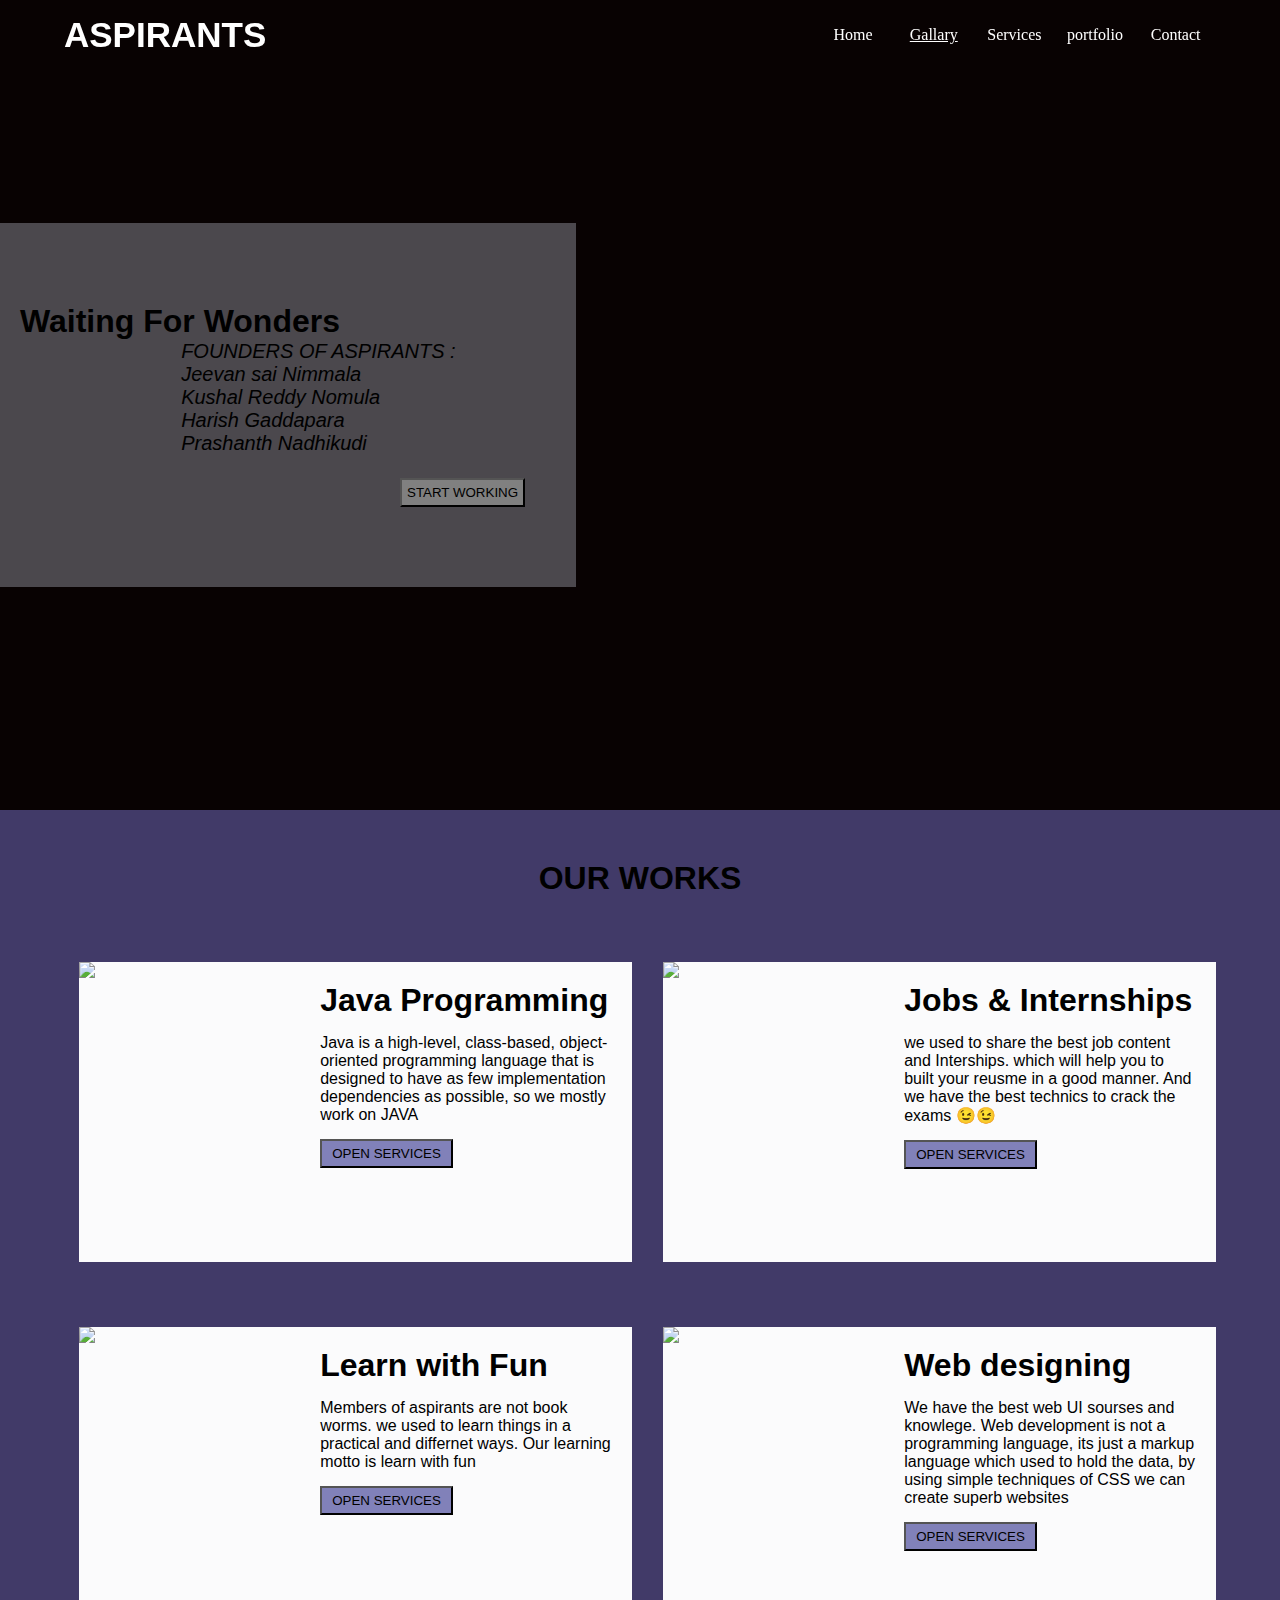
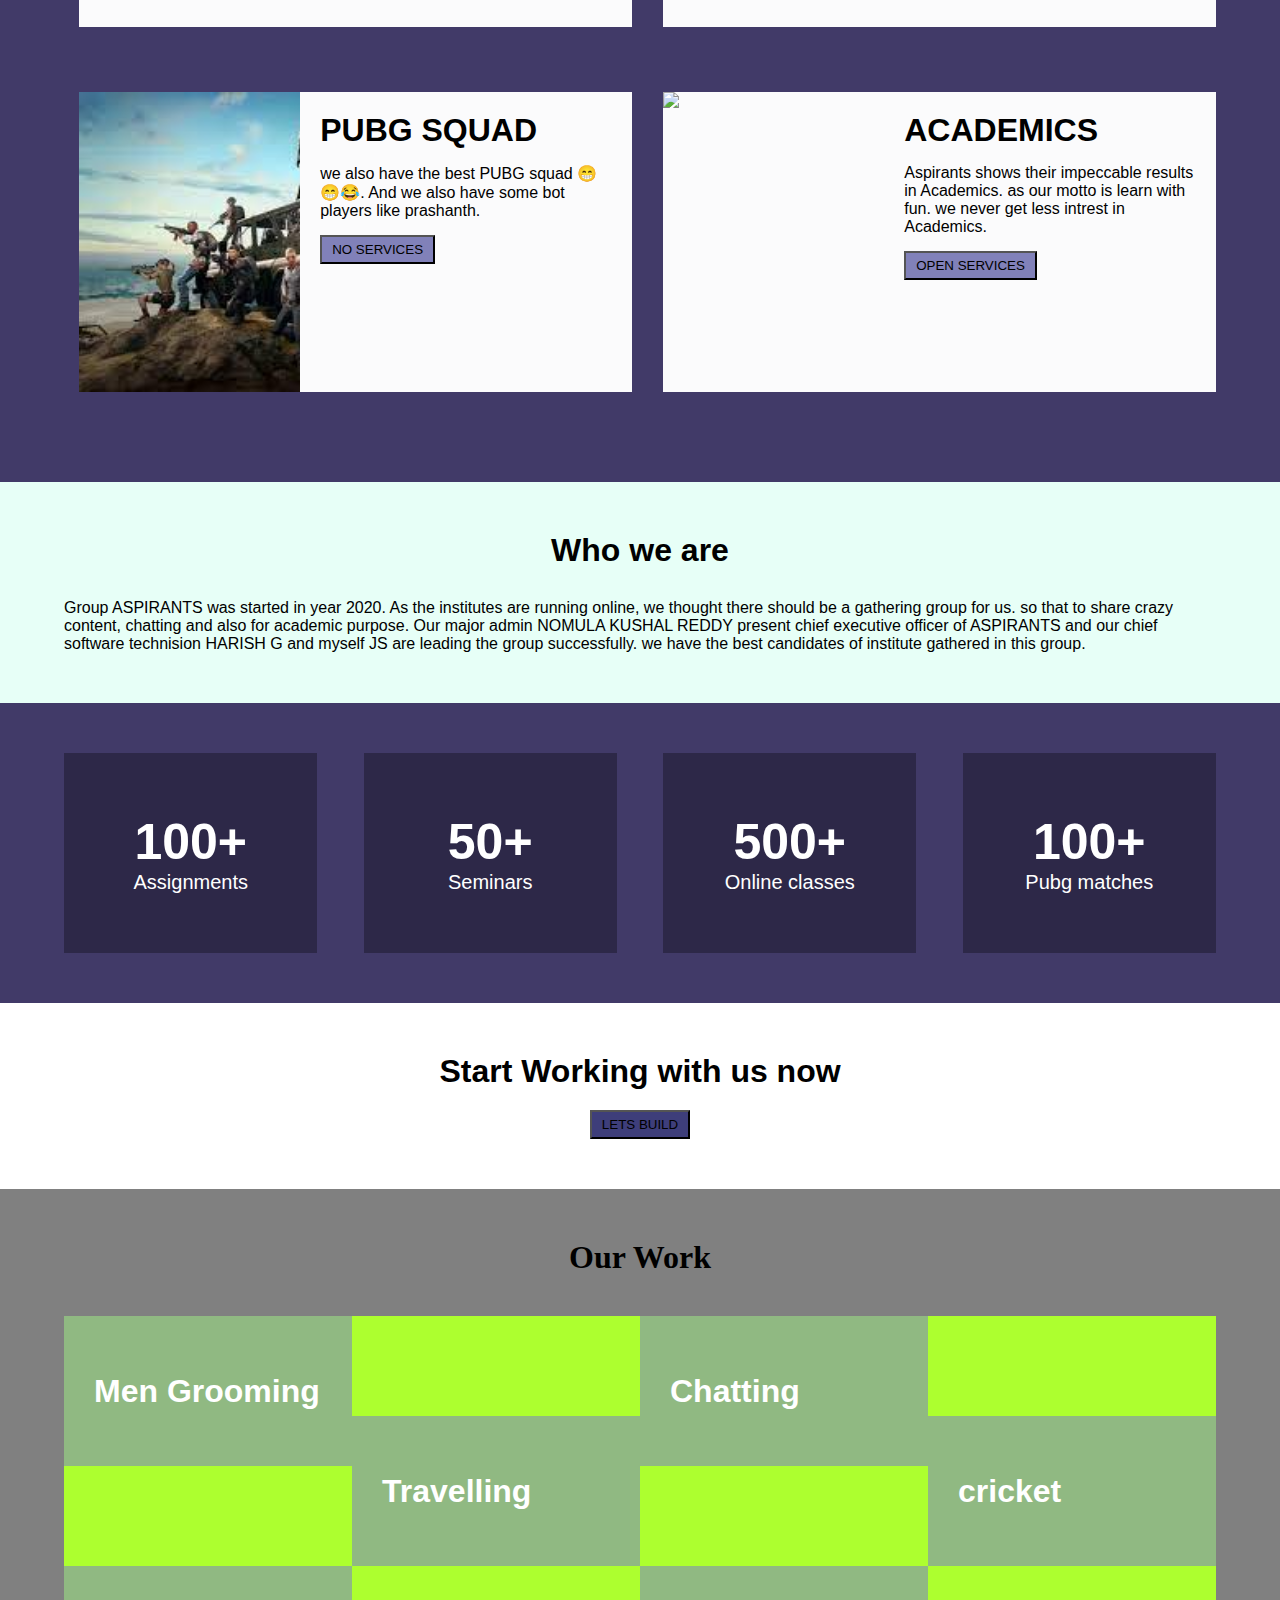
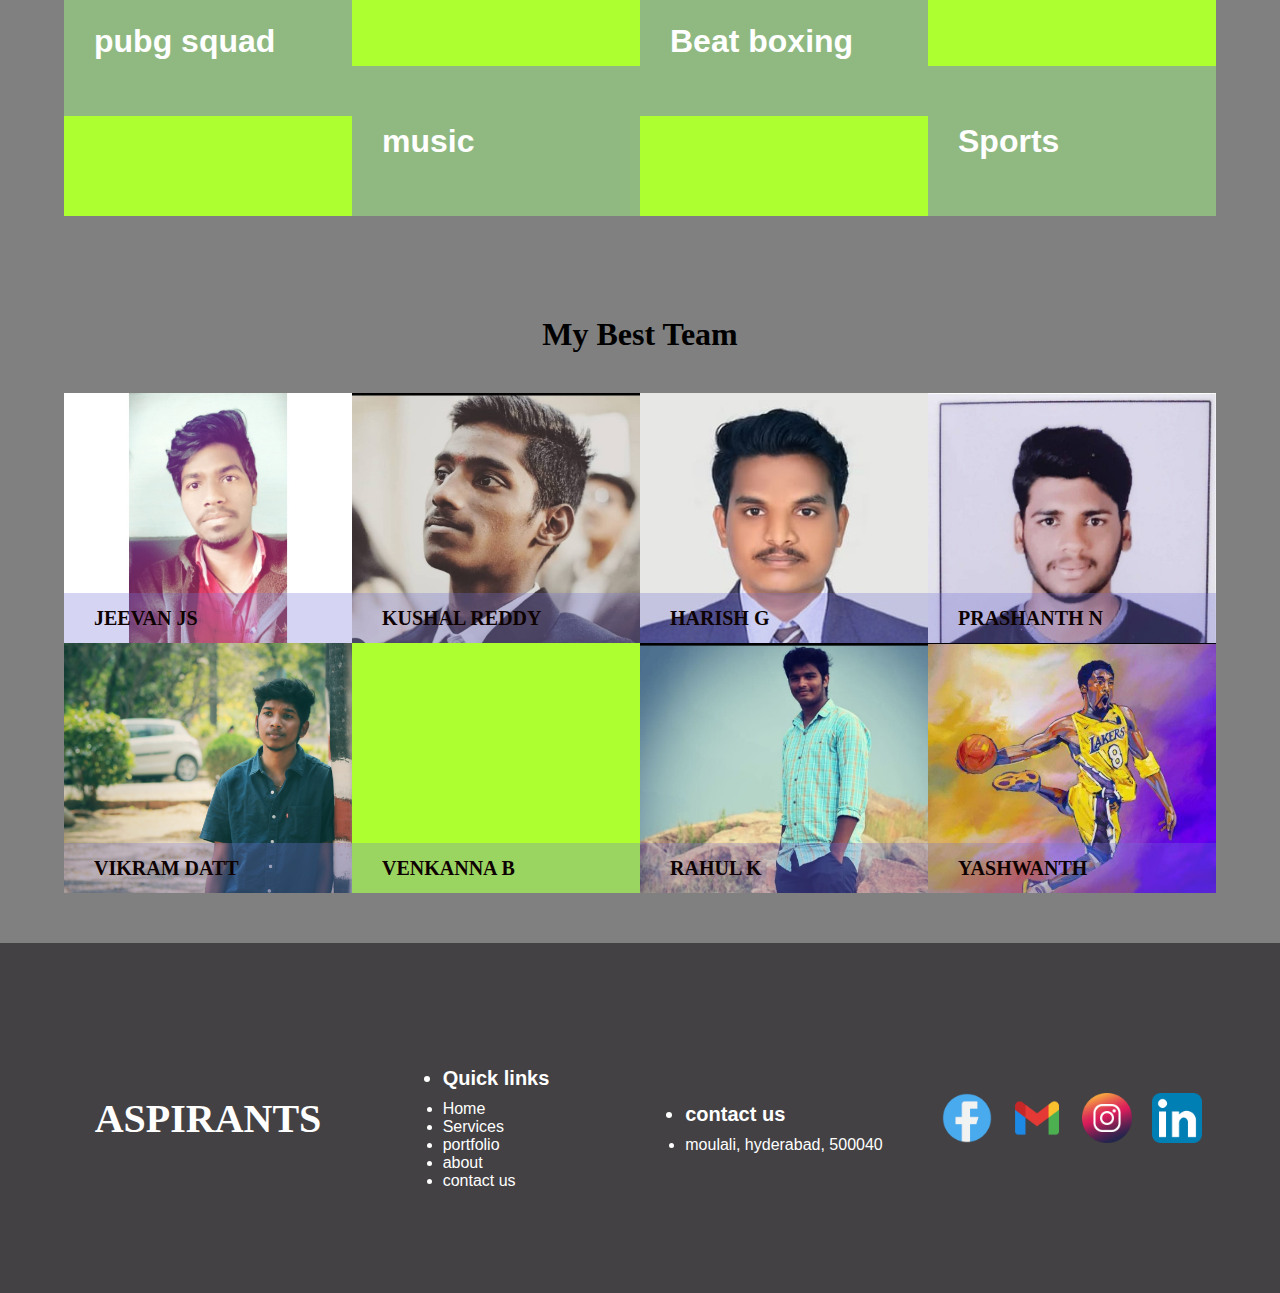
==== index.html @ c321ef11 "Add files via upload" ====
<html>
    <head>
        <title>ASPIRANTS</title>
        <link rel="stylesheet" href="project.css">
        <link rel="icon"  href="logo1.jpg">
    </head>
    <body>
          <div class="header" id="header"> 
             <div class="container header_container">
                <div class="logo">
                    ASPIRANTS
                </div>
                <div class="nav">
                    <div class="nav-item">Home</div>
                    <a  href="gallary.html" class="nav-item">Gallary</a>
                    <div class="nav-item">Services</div>
                    <div class="nav-item">portfolio</div>
                    <div class="nav-item">Contact</div>
                </div>
             </div>
          </div>
          <!-- header end -->
          <!-- banner stat -->
          <div class="banner"> 
              <div class="overlay">
                 <div class="bantext">
                     <div class="padd">
                         <h1> Waiting For Wonders </h1>
                         <pre class="dum">
                             FOUNDERS OF ASPIRANTS :
                             Jeevan sai Nimmala
                             Kushal Reddy Nomula
                             Harish Gaddapara
                             Prashanth Nadhikudi
                         </pre>
                         <p>
                             <button class="bnr_bt"> Start Working</button>
                         </p>

                     </div>

                 </div>
              </div>
          </div>

          <!-- banner end -->
          <!-- services starts -->

          <div class="services">
            <h1>OUR WORKS</h1>
            <div class="container var_cont">
               
                  <div class="child">
                      <div class="child_img">
                          <img src="https://images.pexels.com/photos/965345/pexels-photo-965345.jpeg?auto=compress&cs=tinysrgb&dpr=2&w=500"/>

                      </div>
                      <div class="child_det">
                          <div class="justpad">
                             <h1 class="webhead">Java Programming</h1>
                             <p class="desc">Java is a high-level, class-based, object-oriented programming language that is designed to have as few implementation dependencies as possible, so we mostly work on JAVA </p>
                             <p>
                                 <button class="btn_edit">OPEN SERVICES</button>
                             </p>
                          </div>
                      </div>

                   </div>
              
               
              <!-- firdt sevice ended -->



                   <div class="child">
                    <div class="child_img">
                        <img src="https://images.pexels.com/photos/3184436/pexels-photo-3184436.jpeg?auto=compress&cs=tinysrgb&dpr=2&w=500"/>
        
                    </div>
                    <div class="child_det">
                        <div class="justpad">
                           <h1 class="webhead">Jobs & Internships</h1>
                           <p class="desc">we used to share the best job content and Interships. which will help you to built your reusme in a good manner. And we have the best technics to crack the exams 😉😉 </p>
                           <p>
                               <button class="btn_edit">OPEN SERVICES</button>
                           </p>
                        </div>
                    </div>
        
                 </div>

               

                 <div class="child">
                    <div class="child_img">
                        <img src="https://images.pexels.com/photos/1684187/pexels-photo-1684187.jpeg?auto=compress&cs=tinysrgb&dpr=2&w=500"/>
        
                    </div>
                    <div class="child_det">
                        <div class="justpad">
                           <h1 class="webhead">Learn with Fun</h1>
                           <p class="desc">Members of aspirants are not book worms. we used to learn things in a practical and differnet ways. Our learning motto is learn with fun </p>
                           <p>
                               <button class="btn_edit">OPEN SERVICES</button>
                           </p>
                        </div>
                    </div>
        
                 </div>


                 <div class="child">
                    <div class="child_img">
                        <img src="https://images.pexels.com/photos/57690/pexels-photo-57690.jpeg?auto=compress&cs=tinysrgb&dpr=2&w=500"/>
        
                    </div>
                    <div class="child_det">
                        <div class="justpad">
                           <h1 class="webhead">Web designing</h1>
                           <p class="desc">We have the best web UI sourses and knowlege. Web development is not a programming language, its just a markup language which used to hold the data, by using simple techniques of CSS we can create superb websites</p>
                           <p>
                               <button class="btn_edit">OPEN SERVICES</button>
                           </p>
                        </div>
                    </div>
        
                 </div>

                   <!-- ////////////////////////////////////////////////////////////////////////////// -->

                   <div class="child">
                    <div class="child_img">
                        <img src="pubg2.jpg"/>
        
                    </div>
                    <div class="child_det">
                        <div class="justpad">
                           <h1 class="webhead">PUBG SQUAD</h1>
                           <p class="desc">we also have the best PUBG squad 😁😁😂. And we also have some bot players like prashanth. </p>
                           <p>
                               <button class="btn_edit">NO SERVICES</button>
                           </p>
                        </div>
                    </div>
        
                 </div>


                 <!-- //////////////////////////////////////// -->
                 <div class="child">
                    <div class="child_img">
                        <img src="https://www.insidehighered.com/sites/default/server_files/media/graduation-concept-vector-id492729522.jpg"/>
        
                    </div>
                    <div class="child_det">
                        <div class="justpad">
                           <h1 class="webhead">ACADEMICS</h1>
                           <p class="desc">Aspirants shows their impeccable results in Academics. as our motto is learn with fun. we never get less intrest in Academics. </p>
                           <p>
                               <button class="btn_edit">OPEN SERVICES</button>
                           </p>
                        </div>
                    </div>
        
                 </div>
            </div>      
          </div>
 <!-- /////////////////////////////////////////////////////////////////////////////////////////////////////////// -->

       <div class="about">
           <h1>Who we are</h1>
             <div class="container about_container">
                         Group ASPIRANTS was started in year 2020. As the institutes are running online, we thought there should be a gathering 
                         group for us. so that to share crazy content, chatting and also for academic purpose. Our major admin NOMULA KUSHAL REDDY present chief 
                         executive officer of ASPIRANTS and our chief software technision HARISH G and myself JS are leading the group successfully. 
                         we have the best candidates of institute gathered in this group.

             </div>


       </div>

         <!-- highlighted for page -->
           <div class="highlight">
               <div class="container high_container">
                   <div class="high_ele">
                       <div class="high_child">
                          <h1 class="h1_css">100+</h1>
                           <p class="high_desc">Assignments</p>
                      </div>
                   </div>

                   <div class="high_ele">
                      <div class="high_child">
                       <h1 class="h1_css">50+</h1>
                       <p class="high_desc">Seminars</p>
                      </div>
                   </div>


                   <div class="high_ele">
                       <div class="high_child">
                          <h1 class="h1_css">500+</h1>
                          <p class="high_desc">Online classes</p>
                       </div>
                   </div>


                   <div class="high_ele">
                      <div class="high_child">
                          <h1 class="h1_css">100+</h1>
                          <p class="high_desc">Pubg matches</p>
                      </div>
                   </div>

               </div>

           </div>
         
          <!-- ///////////////////////////////////////////////////////////////////////// -->

             <div class="quote">
                 <div class="container quote_container">
                     <h1 class="quote_head">Start Working with us now</h1>
                     <button class="quote_btn">Lets build</button>

                 </div>

             </div>


             <!-- / ////////////////////////////////////////////////////////////////////////////// -->


             <!-- creating port folio -->

             <div class="portfolio">
              
                    <h1>Our Work</h1>
                    <div class="container port_container">
                        <div class="projects project1">
                            <div class="project_edit">
                                <h1>Men Grooming </h1>
                            </div>
                        </div>
                        <div class="projects project2">
                            <div class="project_edit">
                                <h1>Travelling</h1>
                            </div>
                        </div>
                        <div class="projects project3">
                            <div class="project_edit">
                                <h1>Chatting</h1>
                            </div>
                        </div>
                        <div class="projects project4">
                            <div class="project_edit">
                                <h1>cricket</h1>
                            </div>
                        </div>
                        <div class="projects project5">
                            <div class="project_edit">
                                <h1>pubg squad</h1>
                            </div>
                        </div>
                        <div class="projects project6">
                            <div class="project_edit">
                                <h1>music</h1>
                            </div>
                        </div>
                        <div class="projects project7">
                            <div class="project_edit">
                                <h1>Beat boxing</h1>
                            </div>
                        </div>
                        <div class="projects project8">
                            <div class="project_edit">
                                <h1>Sports</h1>
                            </div>
                        </div>
                        


                    </div>


             </div>
              <!-- /////////////////////////////////////////////////////////////////////////////// -->

               <!-- my team///////////////////////////////////////////////////////////////// -->
              <div class="myteam">
              
                <h1>My Best Team</h1>
                <div class="container myteam_container">
                    <div class="teampro project11">
                        <div class="project_edit2">
                            <h1>JEEVAN JS</h1>
                            <p class="photo_desc">
                            B19EE129L, Myself JEEVAN SAI NIMMALA ,
                            aspirants website designer, 
                            board member,
                            one of the major 
                            decision maker of aspirants 
                            </p>
                        </div>
                    </div>
                    <div class="teampro project12">
                        <div class="project_edit2">
                            <h1>KUSHAL REDDY</h1>
                            <p class="photo_desc">
                                B18EE098, Nomula kushal reddy, present EEEA president, national level sprinter
                                ,best programmer and CEO of ASPIRANTS
                                
                             </p>
                        </div>
                    </div>
                    <div class="teampro project13">
                        <div class="project_edit2">
                            <h1>HARISH G</h1>
                            <p class="photo_desc">
                                B19EE128L, Harish gaddapara, power programmer of KITSW, best java programmer,
                                major board member
                            </p>
                        </div>
                    </div>
                    <div class="teampro project14">
                        <div class="project_edit2">
                            <h1>PRASHANTH N</h1>
                            <p class="photo_desc">
                                B19EE132L, prashanth nadikudi, topper of GATE 2022, 
                                master in control systems
                                major board member. 
                            </p>
                        </div>
                    </div>
                    <div class="teampro project15">
                        <div class="project_edit2">
                            <h1>VIKRAM DATT</h1>
                            <!-- <p class="photo_desc">
                                B19EE129L, Myself JEEVAN SAI NIMMALA ,
                                aspirants website designer, 
                                board member,
                                one of the major 
                                decision maker of aspirants 
                            </p> -->
                        </div>
                    </div>
                    <div class="teampro project16">
                        <div class="project_edit2">
                            <h1>VENKANNA B</h1>
                            <!-- <p class="photo_desc">
                                B19EE129L, Myself JEEVAN SAI NIMMALA ,
                                aspirants website designer, 
                                board member,
                                one of the major 
                                decision maker of aspirants 
                            </p> -->
                        </div>
                    </div>
                    <div class="teampro project17">
                        <div class="project_edit2">
                            <h1>RAHUL K</h1>
                            <!-- <p class="photo_desc">
                                B19EE129L, Myself JEEVAN SAI NIMMALA ,
                                aspirants website designer, 
                                board member,
                                one of the major 
                                decision maker of aspirants 
                            </p> -->
                        </div>
                    </div>
                    <div class="teampro project18">
                        <div class="project_edit2">
                            <h1>YASHWANTH</h1>
                            <!-- <p class="photo_desc">
                                B19EE129L, Myself JEEVAN SAI NIMMALA ,
                                aspirants website designer, 
                                board member,
                                one of the major 
                                decision maker of aspirants 
                                </p> -->
                        </div>
                    </div>
                    


                </div>


         </div>








                   <!-- footer -->



                   <div class="footer">
                       <div class="container footer_container">

                        <div class="footer_child child1"> 
                            <h1>ASPIRANTS</h1>

                         </div>
                        <div class="footer_child"> 
                            <ul>
                                <li class="first">Quick links</li>
                                <li>Home</li>
                                <li>Services</li>
                                <li>portfolio</li>

                                <li>about</li>
                                <li>contact us</li>
                            </ul>
                        </div>
                        <div class="footer_child"> 
                            <ul>
                                <li class="first">
                                    contact us 
                                </li>
                                <li>
                                    moulali, hyderabad, 500040
                                </li>
                            </ul>
                        </div>
                       


                        <div class="footer_child f4"> 
                            <div class="container last_container">

                                <div class="logoss si1"> </div>
                                <div class="logoss si2"> </div>
                                <div class="logoss si3"> </div>
                                <div class="logoss si4"> </div>

                            </div>
                         </div>

                       </div>

                   </div>



                   <script>

                       window.onscroll=function()
                       {
                           if(window.pageYOffset>300)
                           {
                               document.getElementById('header').style.backgroundColor="rgb(65, 58, 104)";

                         
                            }
                            else{
                                document.getElementById('header').style.backgroundColor="transparent";
                            }
                       }
                   </script>







    </body>
</html>
---- project.css ----
*{
    margin:0px;
    padding: 0px;

}
.header{
    height: 70px;
    width: 100%;
    /* background-color: rgb(34, 45, 138); */
    display: flex;
    justify-content: center;
    position: fixed;
}
.container{
    width: 90%;
    /* background-color: rgb(8, 87, 133); */
    display: flex;
}
.logo{
    height: 70px;
    width: 15%;
    /* background-color: rgb(221, 192, 27); */
    font-size: 35px;
    font-family:'Lucida Sans', 'Lucida Sans Regular', 'Lucida Grande', 'Lucida Sans Unicode', Geneva, Verdana, sans-serif;
    color: white;
    text-align: center;
    font-weight: bold;
    line-height: 70px;
}
.nav{
    height: 70px;
    width: 35%;
    /* background-color: rgb(50, 94, 60); */
    display: flex;
}
.header_container{
    justify-content: space-between;
}

.nav-item{
    width: 20%;
    height: 70px;
    color: white;
    /* background-color: rgb(235, 17, 235); */
    /* font-size: 18px; */
    font-family: 'Times New Roman', Times, serif;
    text-align: center;
    line-height: 70px;
    cursor: pointer;
    transition: .4s;
}
.nav-item:hover{
    background-color: white;
    color: rgb(62, 62, 122);
    line-height: 60px;
}

.banner{
    height: 90%;
    width: 100%;
    background-color: rgb(17, 5, 5);
    background-image: url('./images/banner.jpg');
}
.overlay{
    height:100%;
    width: 100%;
    background-color: rgba(0,0,0,0.5);
    display: flex;
    align-items: center;
}

.bantext{
    height: 45%;
    width: 45%;
    background-color: rgba(142, 142, 151, 0.5);
    font-family:'Trebuchet MS', 'Lucida Sans Unicode', 'Lucida Grande', 'Lucida Sans', Arial, sans-serif;
    display: flex;
    align-items: center;
}
.padd{
    padding :20px;

}

.dum{
    display: flex;
    align-items:flex-end;
    font-size: 20px;
    font-style:oblique;
    font-family: -apple-system, BlinkMacSystemFont, 'Segoe UI', Roboto, Oxygen, Ubuntu, Cantarell, 'Open Sans', 'Helvetica Neue', sans-serif;
}

.bnr_bt{
    padding-left: 5px;
    padding-right: 5px;
    padding-top: 5px;
    padding-bottom: 5px;
    text-transform: uppercase;
    background-color: gray;
    /* font-weight: bold; */
    cursor: pointer;
    margin-left:380px;
   
}

.bnr_bt:hover{
  background-color: rgb(65, 58, 104);
  color: white;
  transition: 1s;
}

.services{
    padding-top: 50px;
    padding-bottom: 50px;
    background-color: rgb(65, 58, 104);
    display: flex;
    align-items: center;
    flex-direction: column;
    
    font-family:'Segoe UI', Tahoma, Geneva, Verdana, sans-serif;
}
.var_cont{
    margin-top: 40px;
     /* margin-bottom: 40px; */
    flex-wrap: wrap;
   justify-content: space-between;
}


.child{
    height: 300px;
    width: 48%;
    background-color: #fffffffa;
    align-self: flex-start;
    margin-left:15px ;
    margin-top: 25px;
    display: flex;
    margin-bottom: 40px;
    
    
}
.child_img{

    height:300px;
    width:40%;
    /* background-color: red; */
    display: flex;
    overflow: hidden;
}
.child_det{
    height:300px;
    width:60%;
    /* background-color: rgb(34, 177, 77); */
 
}
.justpad{
    padding :20px;
    
}

.btn_edit{
    padding-left: 10px;
    padding-right: 10px;
    padding-top: 5px;
    padding-bottom: 5px;
    text-transform: uppercase;
    background-color:#8181b9;
    /* font-weight: bold; */
    cursor: pointer;
}

.btn_edit:hover{
    background-color: rgb(62, 62, 122);
    color: white;
    transition: 1s;
  }
  .webhead{
      margin-bottom: 15px;
  }
  .desc{
    margin-bottom: 15px;
  }
  .group{
      display: flex;
      align-items: center;
      margin-left: 250px;
      margin-top: 30px;
      margin-bottom: 30px;
      flex-direction: column;
  }
  .head2{
      margin-bottom: 30px;
  }

  .about{
   padding-top: 50px;
   padding-bottom: 50px;
   background-color: #e7fff7;
   display: flex;
   flex-direction: column;
   align-items: center;
   font-family: 'Segoe UI', Tahoma, Geneva, Verdana, sans-serif;

  }

  .about_container{

    margin-top: 30px;
  }

  .highlight{
      padding-top: 50px;
      padding-bottom: 50px;
      width: 100%;
      background-color: rgb(65, 58, 104);
      display: flex;
      justify-content: center;
  }


  .high_container
  {

    justify-content: space-between;


  }
  .high_ele{

    width: 22%;
    height:200px;
    background-color: rgba(0,0,0,0.3);
    display: flex;
    justify-content: center;
    align-items: center;
    font-family: 'Segoe UI', Tahoma, Geneva, Verdana, sans-serif;
    text-align: center;
    color: white;
  }
 
  .h1_css
  {
      font-size: 50px ;
  }

  .high_desc{
      font-size: 20px;
  }

  .quote
  {
      padding-top: 50px;
      padding-bottom: 50px;
      display: flex;
      justify-content: center;
      /* background-color: rgb(65, 58, 104);; */

  }

  .quote_container{
  display: flex;
    align-items: center;
    flex-direction: column;
    font-family: 'Segoe UI', Tahoma, Geneva, Verdana, sans-serif;

  }

  .quote_head{
      margin-bottom: 20px;
  }

  .quote_btn{
    padding-left: 10px;
    padding-right: 10px;
    padding-top: 5px;
    padding-bottom: 5px;
    text-transform: uppercase;
    background-color: rgb(62, 62, 122);
    /* font-weight: bold; */
    cursor: pointer

  }

  .quote_btn:hover{
   
        background-color: rgb(10, 11, 15);
        color: white;
        transition: 1s;
      
  }

  .portfolio{
      padding-bottom: 50px;
      padding-top: 50px;
      background-color: gray;
      width:100%;
      display:flex;
      flex-direction: column;
      align-items: center;
  }

  .port_container{
      flex-wrap: wrap;
      margin-top: 40px;
  }


  .projects{
    width:25%;
    height:250px;
    background-color: greenyellow;
    display: flex;
  
  }

  .project1{

    background-image: url('https://images.pexels.com/photos/4947752/pexels-photo-4947752.jpeg?auto=compress&cs=tinysrgb&dpr=2&w=500');
    background-size: cover;
  }


  .project2{

    background-image: url('https://images.pexels.com/photos/1000445/pexels-photo-1000445.jpeg?auto=compress&cs=tinysrgb&dpr=2&w=500');
    background-size: cover;
    align-items: flex-end;
  }


  .project3{

    background-image: url('https://images.pexels.com/photos/607812/pexels-photo-607812.jpeg?auto=compress&cs=tinysrgb&dpr=2&w=500');
    background-size: cover;
  }


  .project4{

    background-image: url('https://images.pexels.com/photos/3800517/pexels-photo-3800517.jpeg?auto=compress&cs=tinysrgb&dpr=2&w=500');
    background-size: cover;
    align-items: flex-end;
  }

  .project5{

    background-image: url('https://images.pexels.com/photos/4526481/pexels-photo-4526481.jpeg?auto=compress&cs=tinysrgb&dpr=2&w=500');
    background-size: cover;
  }


  .project6{

    background-image: url('https://images.pexels.com/photos/1337753/pexels-photo-1337753.jpeg?auto=compress&cs=tinysrgb&dpr=2&w=500');
    background-size: cover;
    align-items: flex-end;
  }


  .project7{

    background-image: url('https://res.cloudinary.com/jerrick/image/upload/v1519848167/zf5vxwzgw4bqobpeloy9.jpg');
    background-size: cover;
  }


  .project8{

    background-image: url('https://mongooseagency.com/files/3415/9620/1413/Return_of_Sports.jpg');
    background-size: cover;
    align-items: flex-end;
  }

.project_edit{

    color: white;
    width:100%;
    height:150px;
    text-indent: 30px;
    line-height: 150px;
    background-color: rgb(116, 116, 214,.5);
    font-family: 'Segoe UI', Tahoma, Geneva, Verdana, sans-serif;
    /* font-size: 15px; */
    cursor: pointer;
    transition: .4s;
}
.project_edit:hover{

   height:250px;
}



 /* css for footer */

 .footer{

  padding-top: 50px;
  padding-bottom: 50px;
  background-color: #434144;
  display: flex;
  justify-content: center;

 }

 .footer_child{

    width:25%;
    height:250px;
    /* background-color: brown; */
    font-family: 'Segoe UI', Tahoma, Geneva, Verdana, sans-serif;
    display: flex;
    align-items: center;
    justify-content: center;
 }
 .child1{


    font-family: 'Times New Roman', Times, serif;
    color:white;
    font-size: 20px;
   
 }
 li{
     list-style-type: disc;
     color: white;
 }
 ul{
     margin-top: 20px;
 }

 .first{
     font-size: 20px;
     margin-bottom: 10px;
     font-weight: bold;
 }
 .f4{
     display: flex;
     justify-content: center;
     align-items: center;
 }

 .last_container{
     width:90%;
     justify-content: space-between;
     
 }
 .logoss{

   height:50px;
   width:50px;
   /* background-color: white; */
   background-size: cover;

 }
 .si1{
     background-image: url(./face.png);
 }

 .si2{
    background-image: url(./gmail.png);
}
.si3{
    background-image: url(./insta.png);
}
.si4{
    background-image: url(./link.png);
}


 /* ///////////////////MY TEAM WORK /////////////////////////////////////////// */

.myteam{
    padding-bottom: 50px;
      padding-top: 50px;
      background-color: gray;
      width:100%;
      display:flex;
      flex-direction:column;
      align-items:center;
      justify-content: space-between;
}

.myteam_container{
    flex-wrap: wrap;
      margin-top: 40px;
      
}

.teampro{

    width:25%;
    height:250px;
    background-color: greenyellow;
    display: flex;
}

.project11{

    background-image: url('./jeevan.jpeg');
    background-size: cover;
    align-items: flex-end;
  }


  .project12{

    background-image: url('./kushal.jpeg');
    background-size: cover;
    align-items: flex-end;
  }


  .project13{

    background-image: url('./harish.jpeg');
    background-size: cover;
    align-items: flex-end;
  }


  .project14{

    background-image: url('./prashanth.jpeg');
    background-size: cover;
    align-items: flex-end;
  }

  .project15{

    background-image: url('./vikram.jpeg');
    background-size: cover;
    align-items: flex-end;
  }


  .project16{

    background-image: url('./images/image22.jpeg');
    background-size: cover;
    align-items: flex-end;
  }


  .project17{

    background-image: url('./rahul.jpeg');
    background-size: cover;
    align-items: flex-end;
  }


  .project18{

    background-image: url('./yash.jpeg');
    background-size: cover;
    align-items: flex-end;
  }

  .project_edit2{

    color: rgb(14, 1, 1);
    width:100%;
    height:50px;
    text-indent: 30px;
    line-height: 50px;
    background-color: rgb(116, 116, 214,.3);
    font-family: 'Segoe UI';
    font-size: 10px;
    cursor: pointer;
    transition: .4s;
}
.project_edit2:hover{

   height:250px;
}
 
.photo_desc{

    align-items:center;
    margin-left: 10%;
    margin-right: 10%;
    font-size: 13px;
    font-weight: bold;
    font-style: italic;
    overflow: hidden;
    color: black;
}
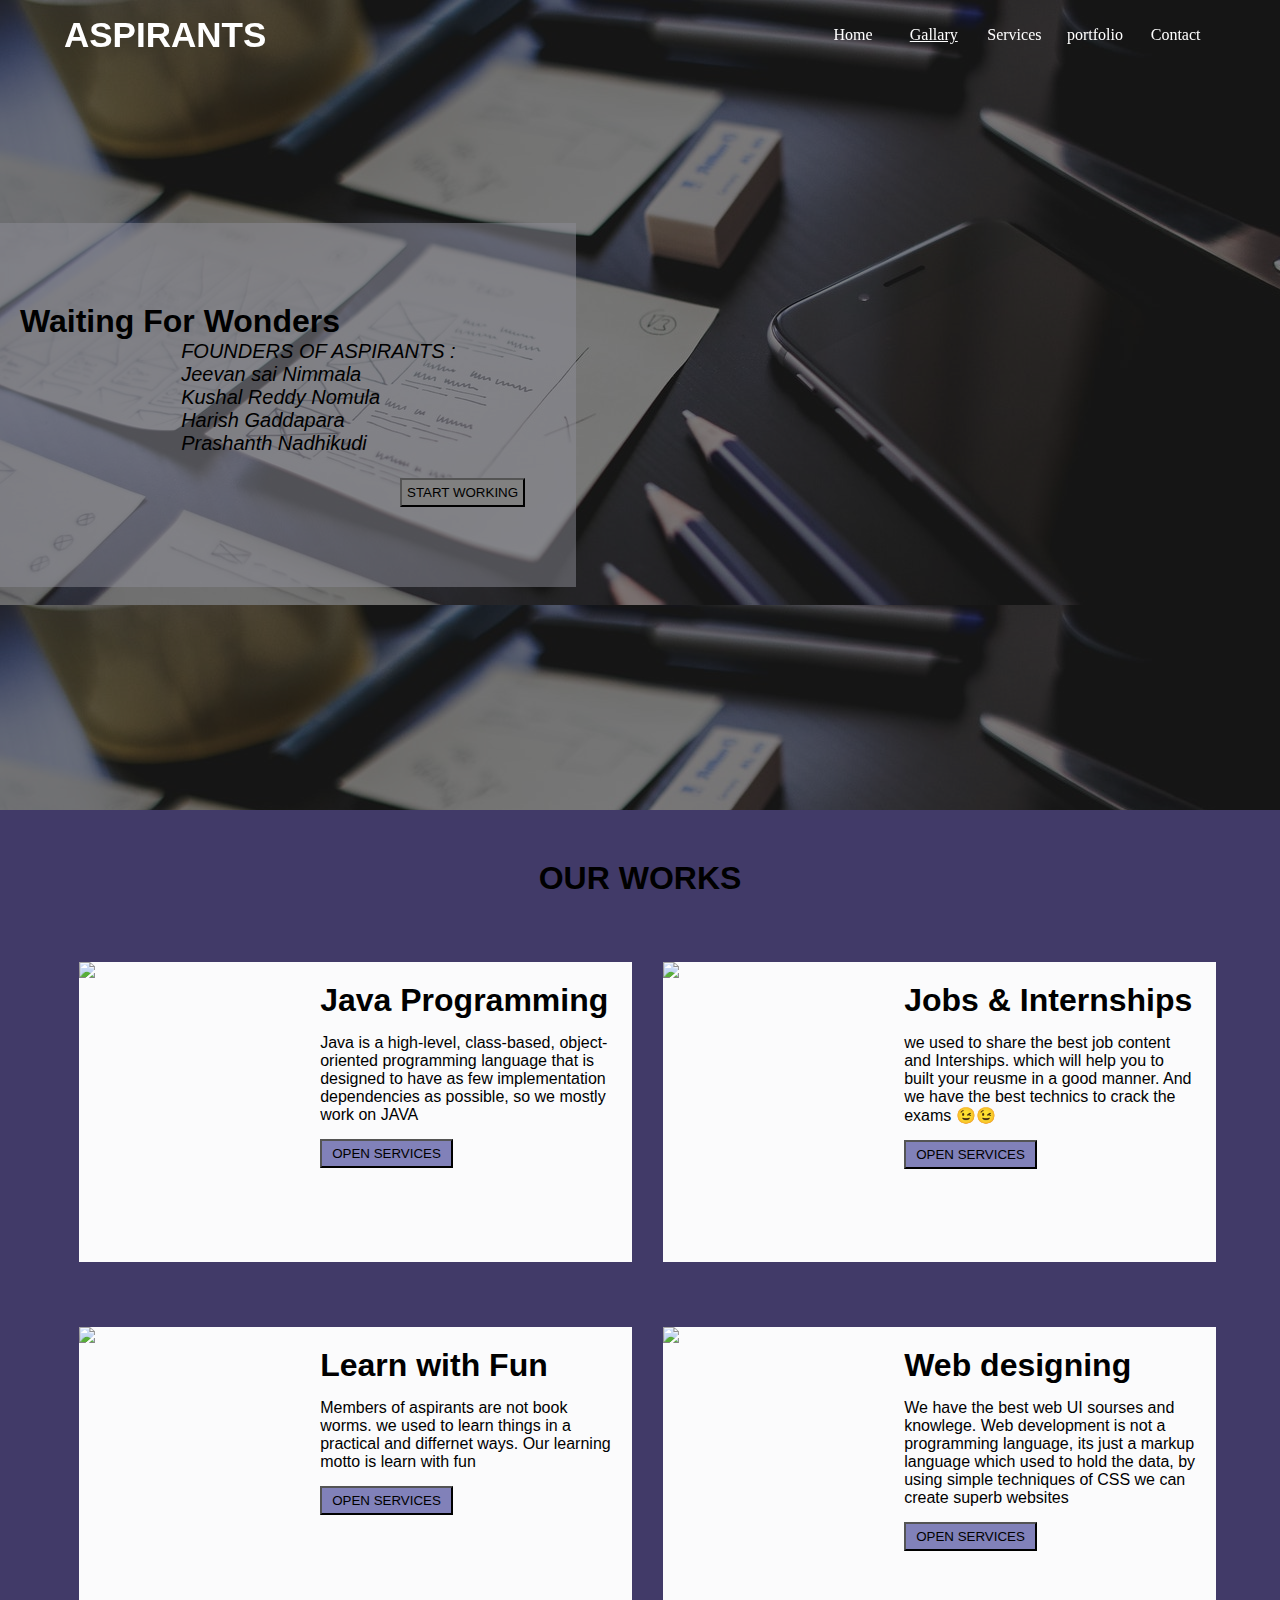
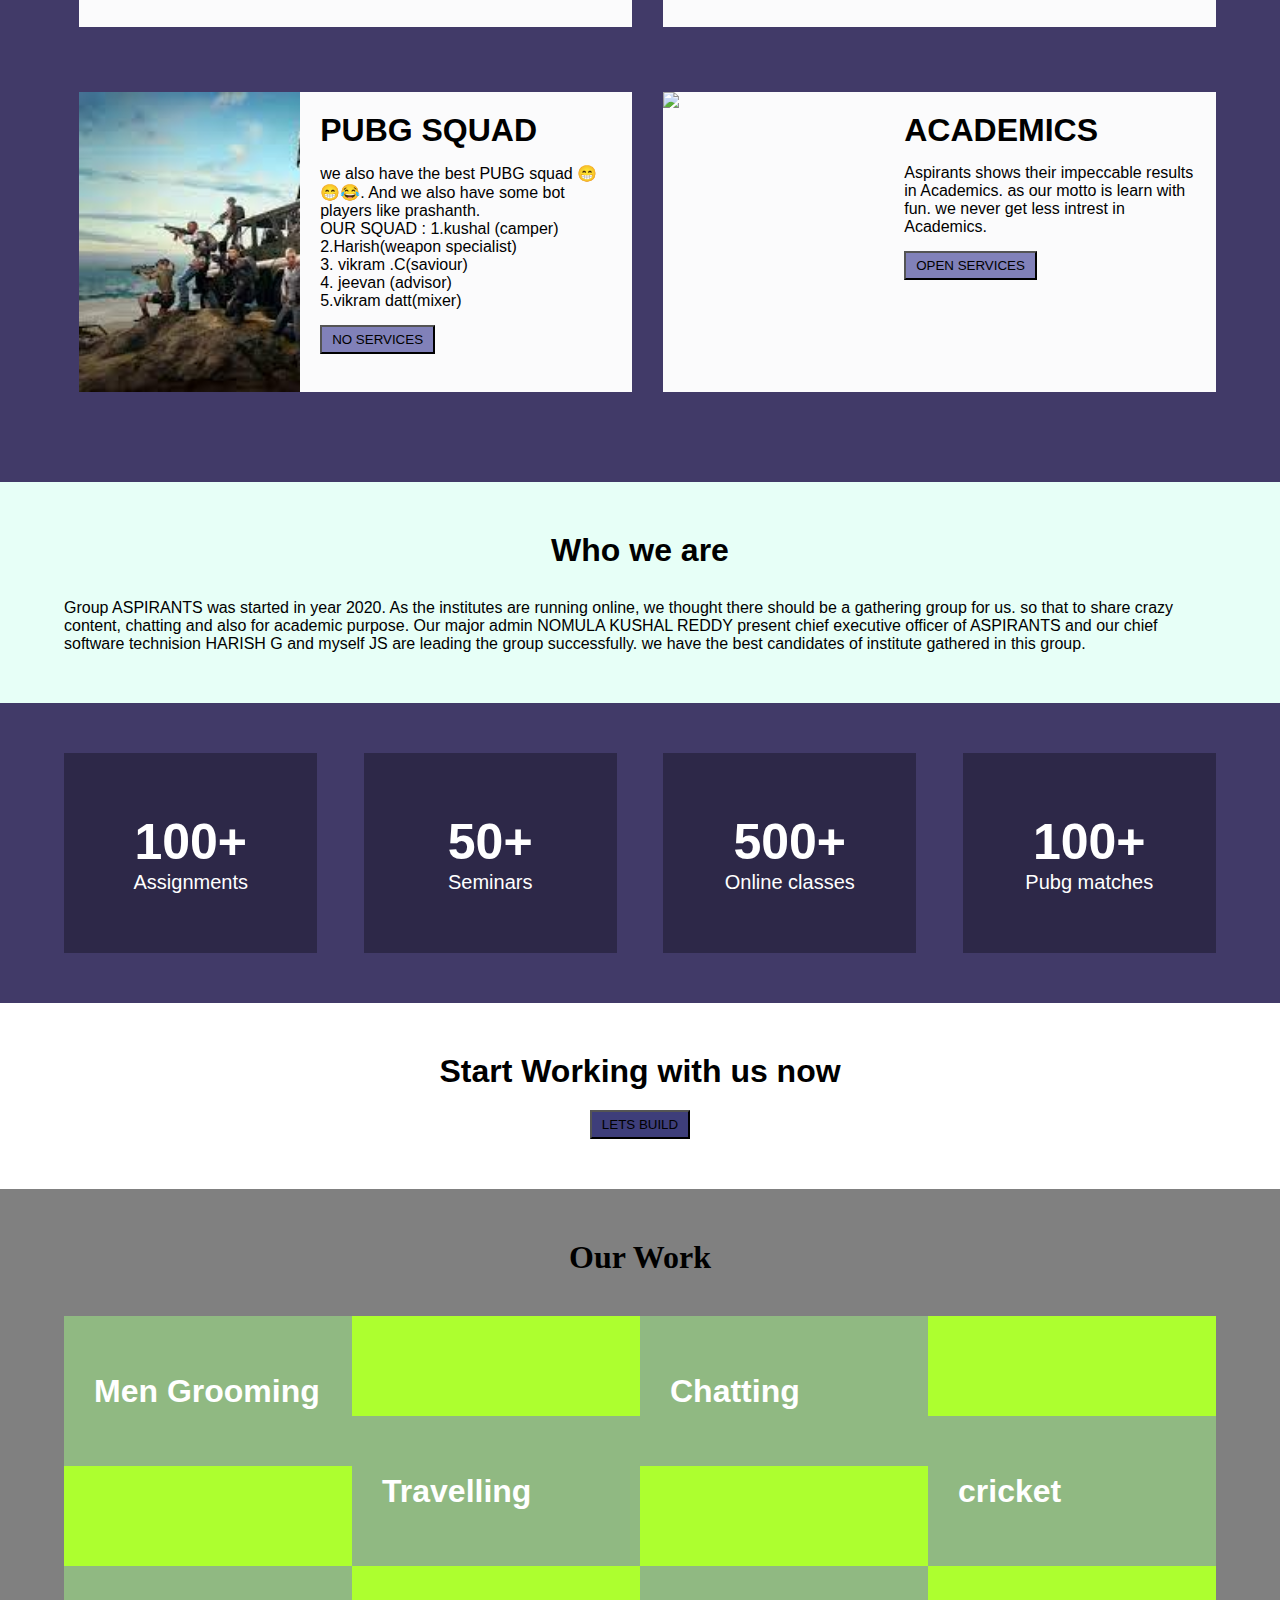
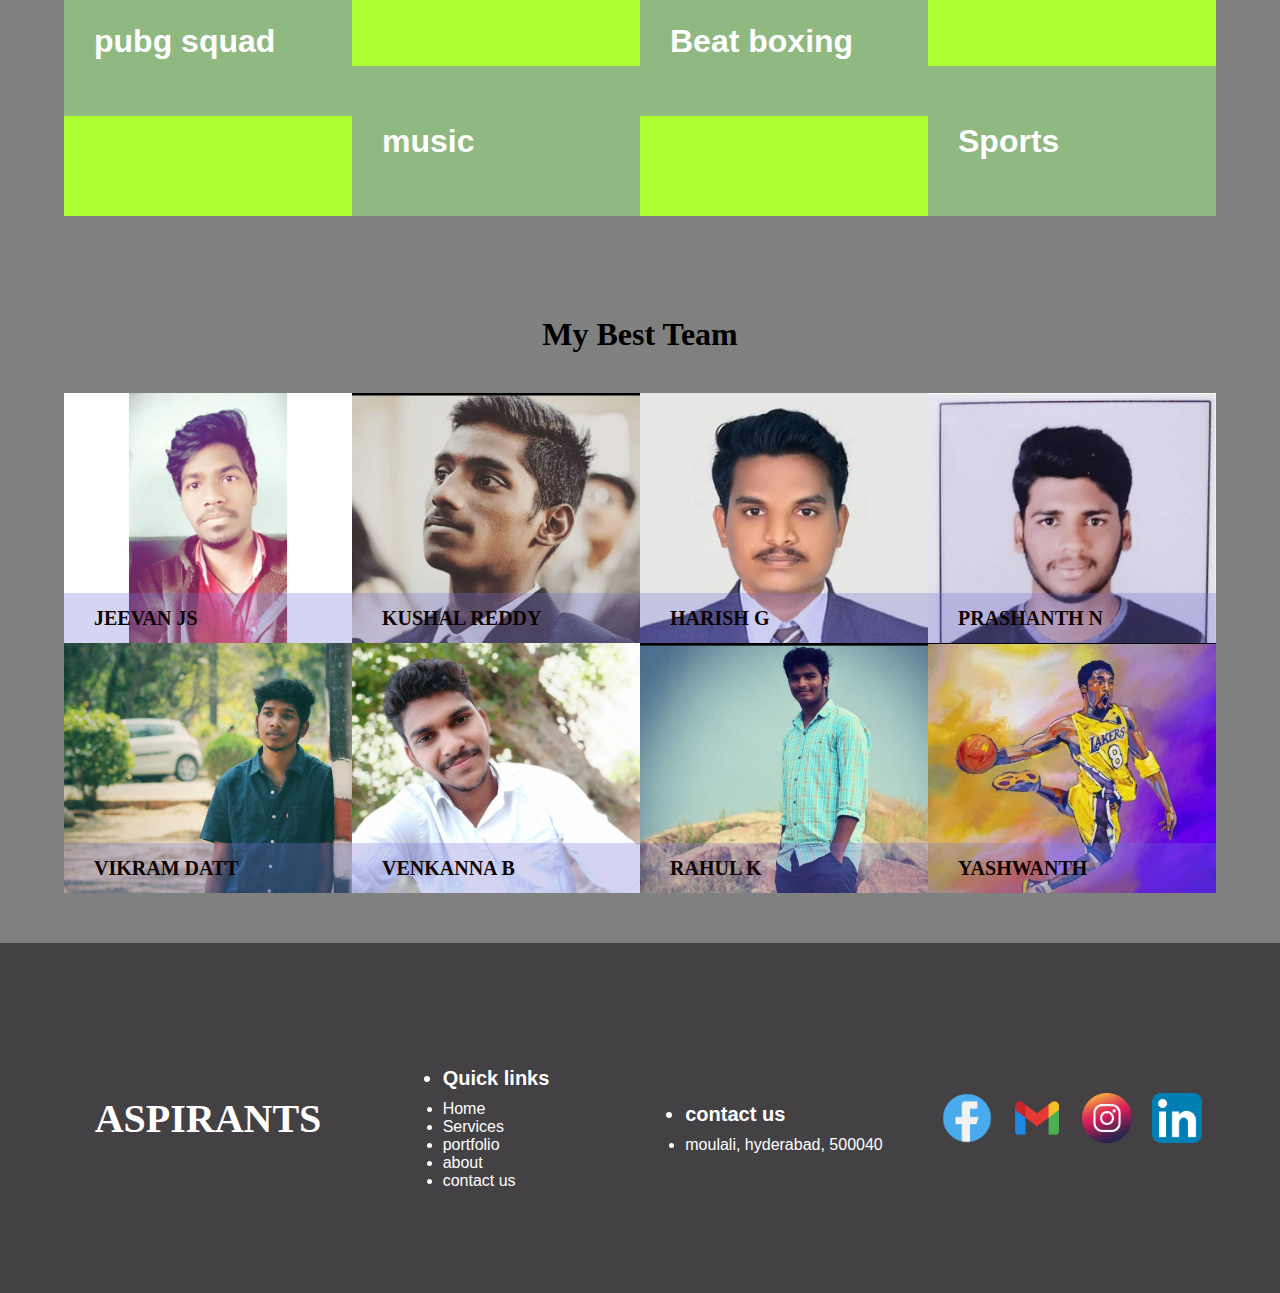
==== commit d3d45eba: "Update index.html" ====
--- a/index.html
+++ b/index.html
@@ -136,7 +136,10 @@
                     <div class="child_det">
                         <div class="justpad">
                            <h1 class="webhead">PUBG SQUAD</h1>
-                           <p class="desc">we also have the best PUBG squad 😁😁😂. And we also have some bot players like prashanth. </p>
+                           <p class="desc">we also have the best PUBG squad 😁😁😂. And we also have some bot players like prashanth.<br>   
+                                   OUR SQUAD : 1.kushal (camper) <br> 2.Harish(weapon specialist)<br>
+                               3. vikram .C(saviour) <br>4. jeevan (advisor) <br>5.vikram datt(mixer)</p>
+                           
                            <p>
                                <button class="btn_edit">NO SERVICES</button>
                            </p>
@@ -471,4 +474,4 @@
 
 
     </body>
-</html>+</html>
--- a/project.css
+++ b/project.css
@@ -59,7 +59,7 @@
     height: 90%;
     width: 100%;
     background-color: rgb(17, 5, 5);
-    background-image: url('./images/banner.jpg');
+    background-image: url('./banner.jpg');
 }
 .overlay{
     height:100%;
@@ -536,7 +536,7 @@
 
   .project16{
 
-    background-image: url('./images/image22.jpeg');
+    background-image: url('./image22.jpeg');
     background-size: cover;
     align-items: flex-end;
   }
@@ -585,4 +585,4 @@
     font-style: italic;
     overflow: hidden;
     color: black;
-}+}
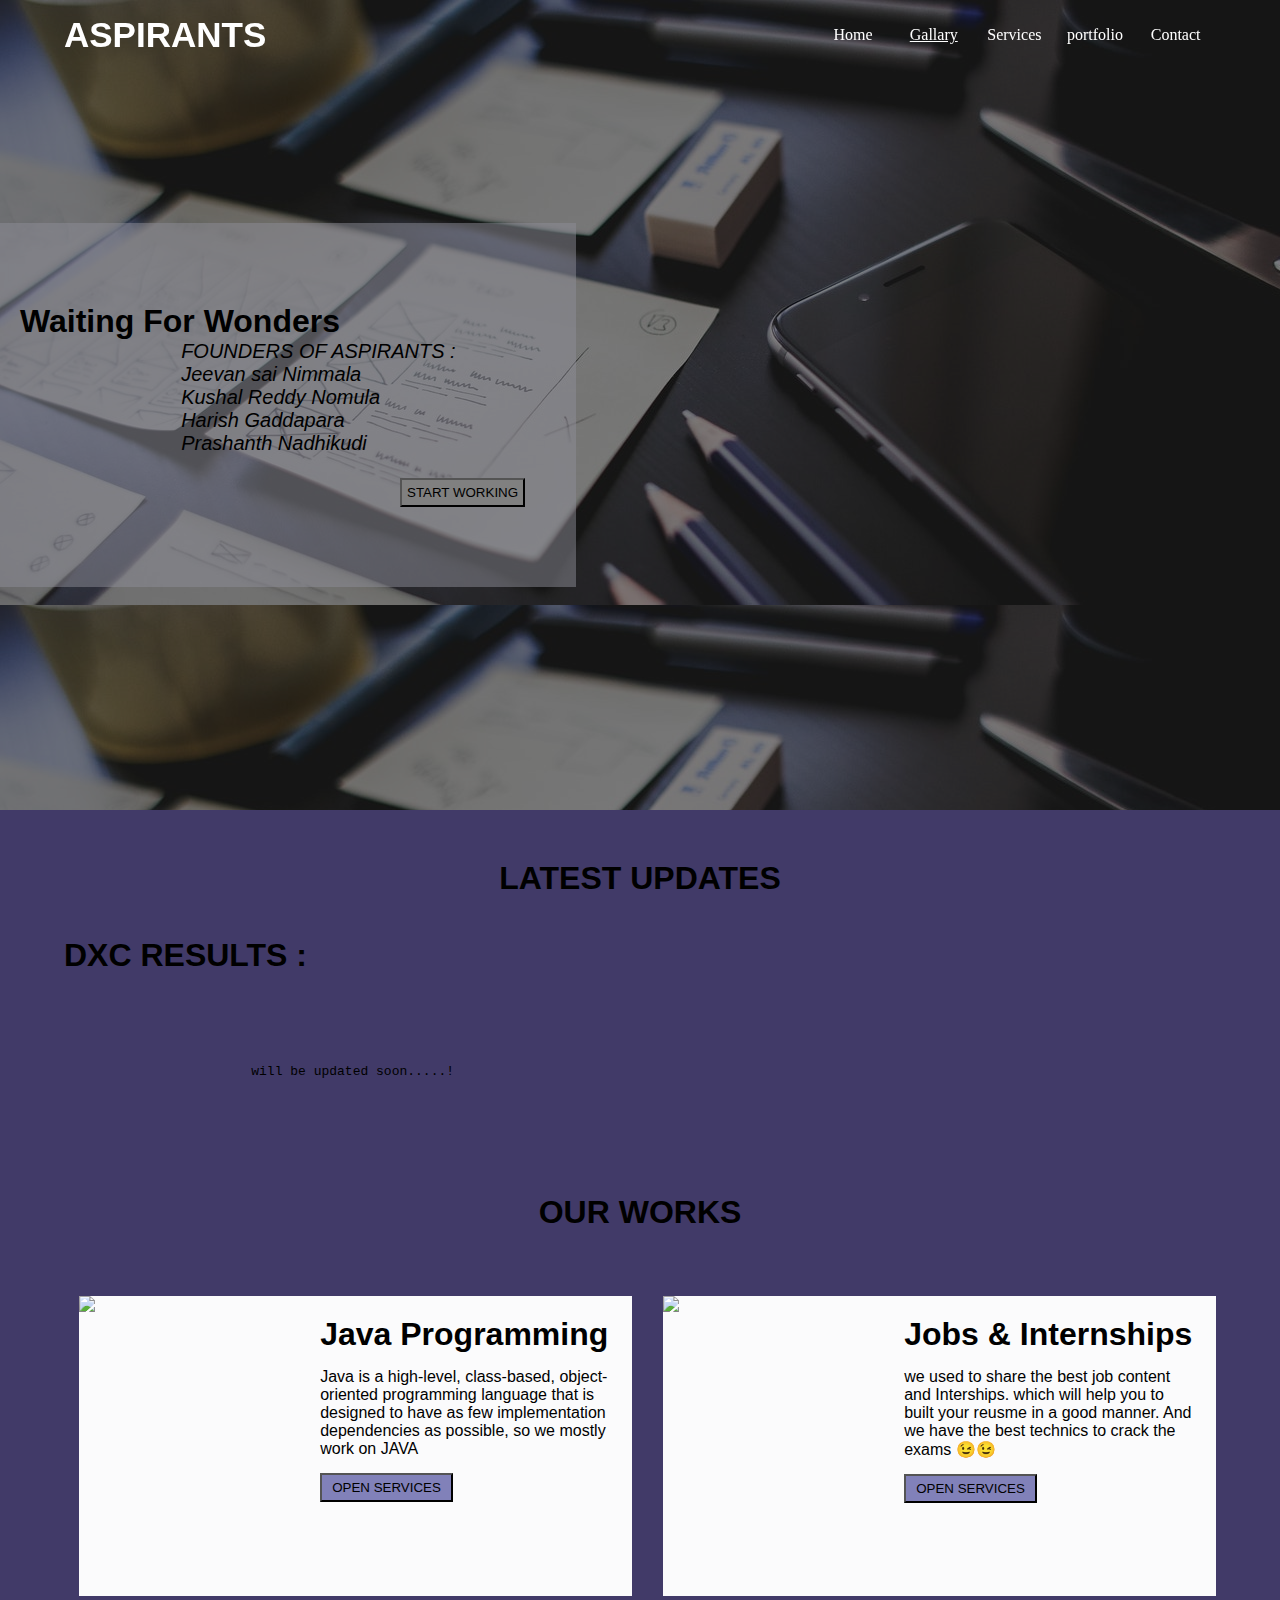
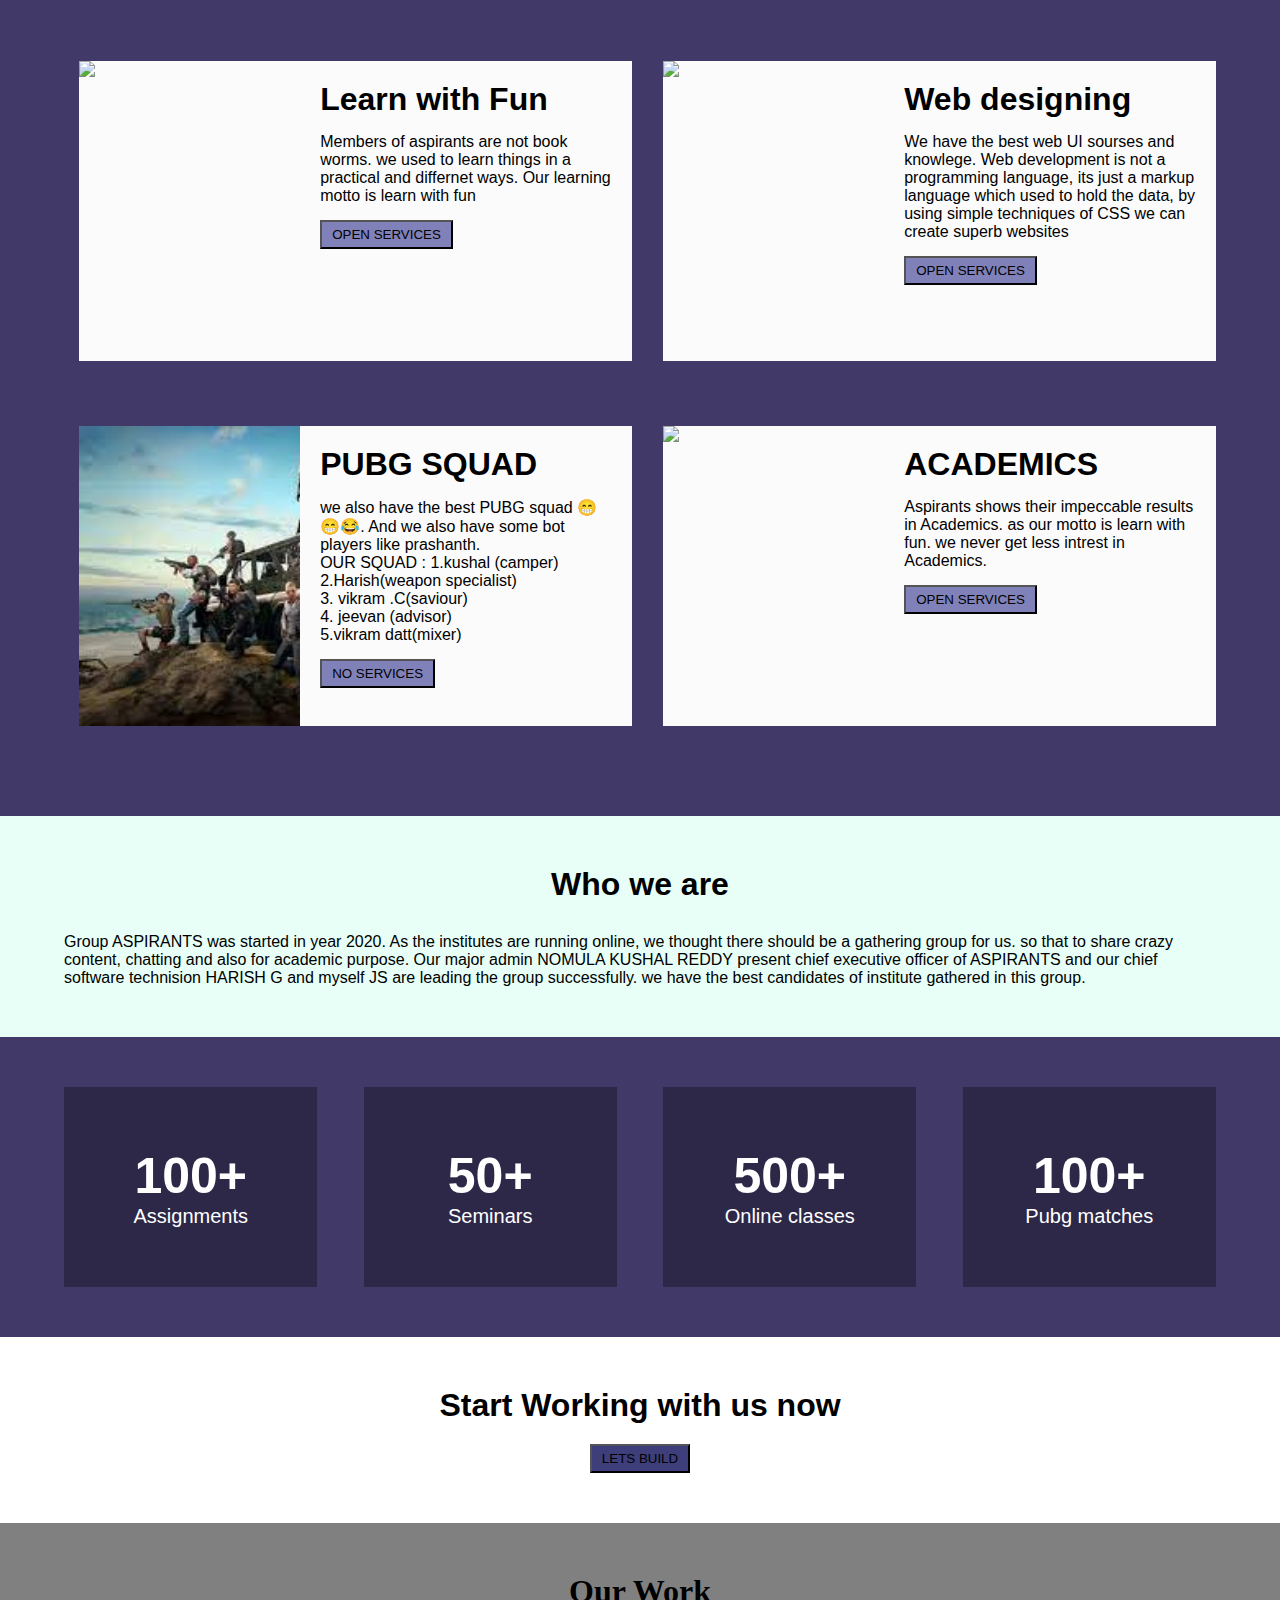
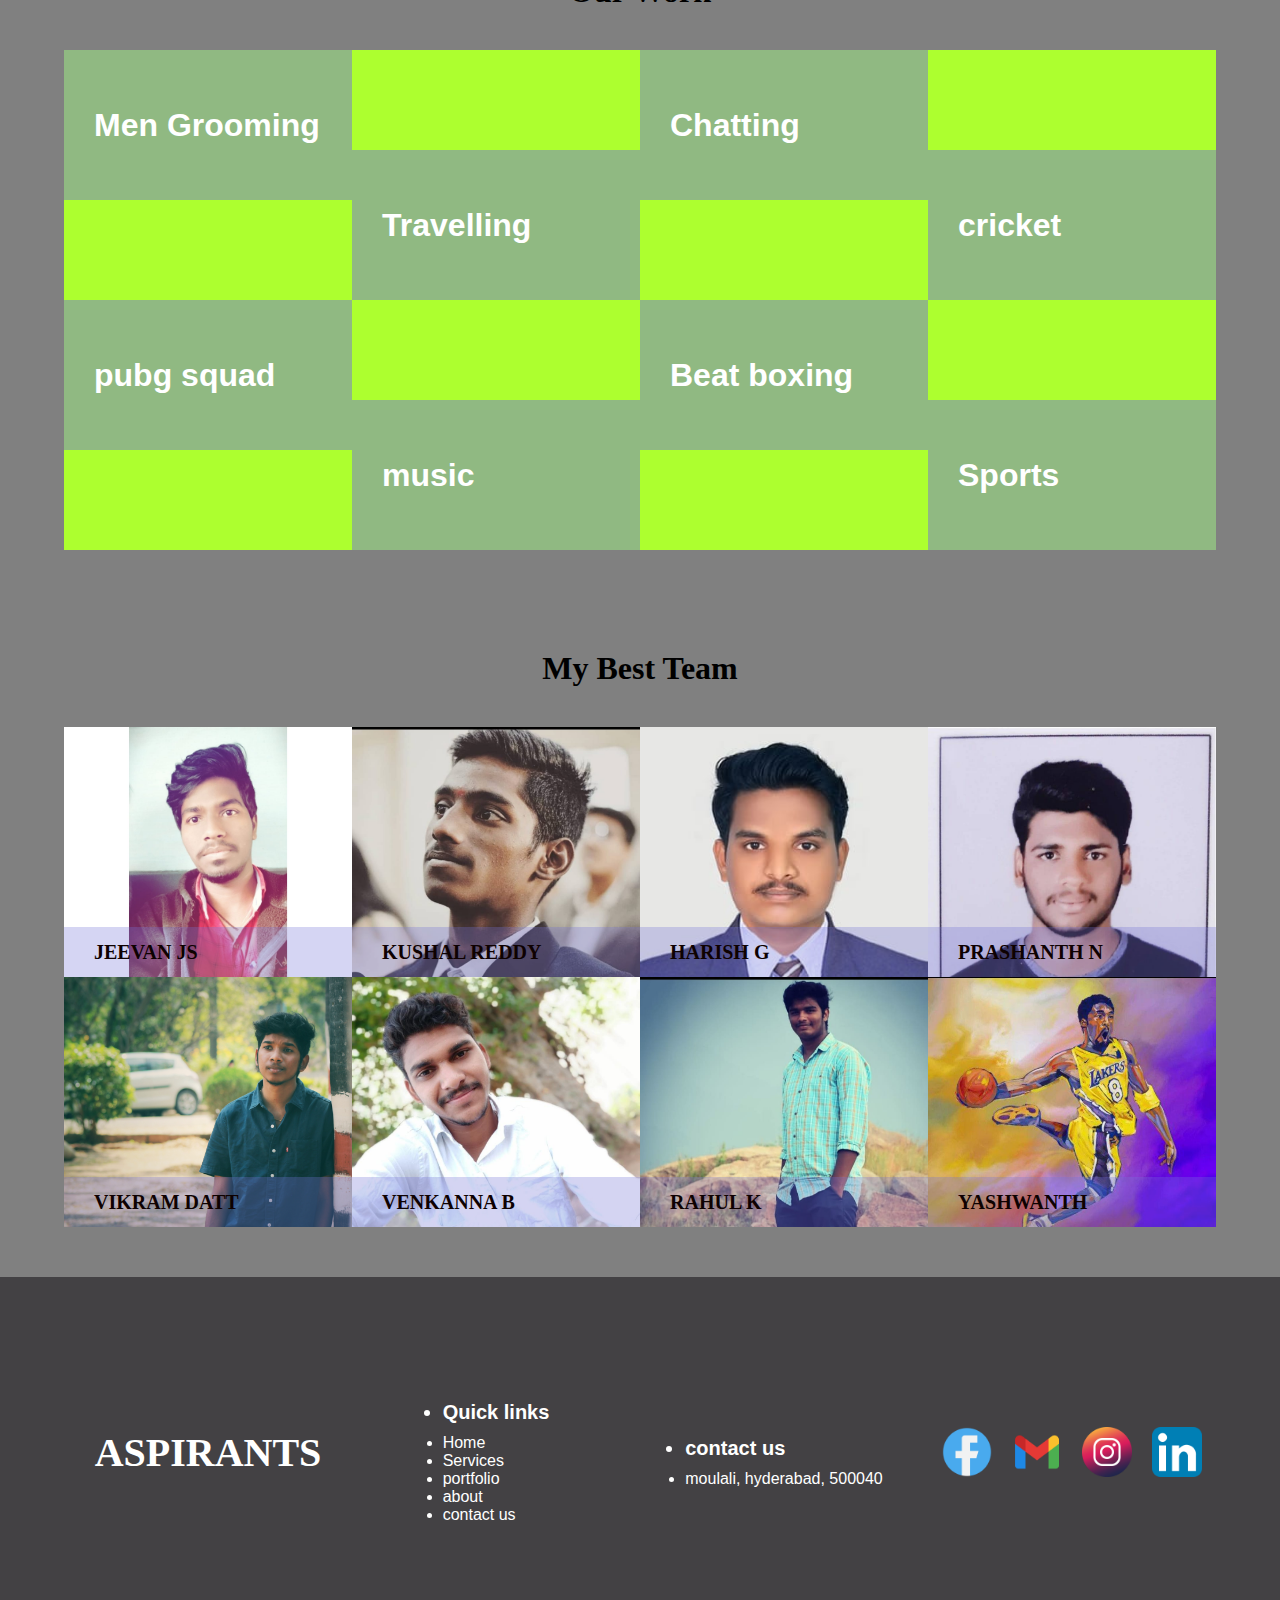
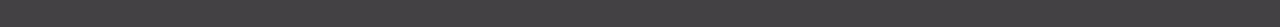
==== commit 4d17a911: "Update index.html" ====
--- a/index.html
+++ b/index.html
@@ -44,6 +44,22 @@
           </div>
 
           <!-- banner end -->
+         <div class="services">
+            <h1>LATEST UPDATES</h1>
+            <div class="container var_cont">
+                <div class="layered-card">
+                    <h1 class="lu_head">DXC RESULTS : </h1>
+                    <pre class="lu_content">
+                        <br>
+                        <br>
+                        <br>
+                        will be updated soon.....!
+                    </pre>
+                </div>
+
+
+            </div>
+        </div>
           <!-- services starts -->
 
           <div class="services">
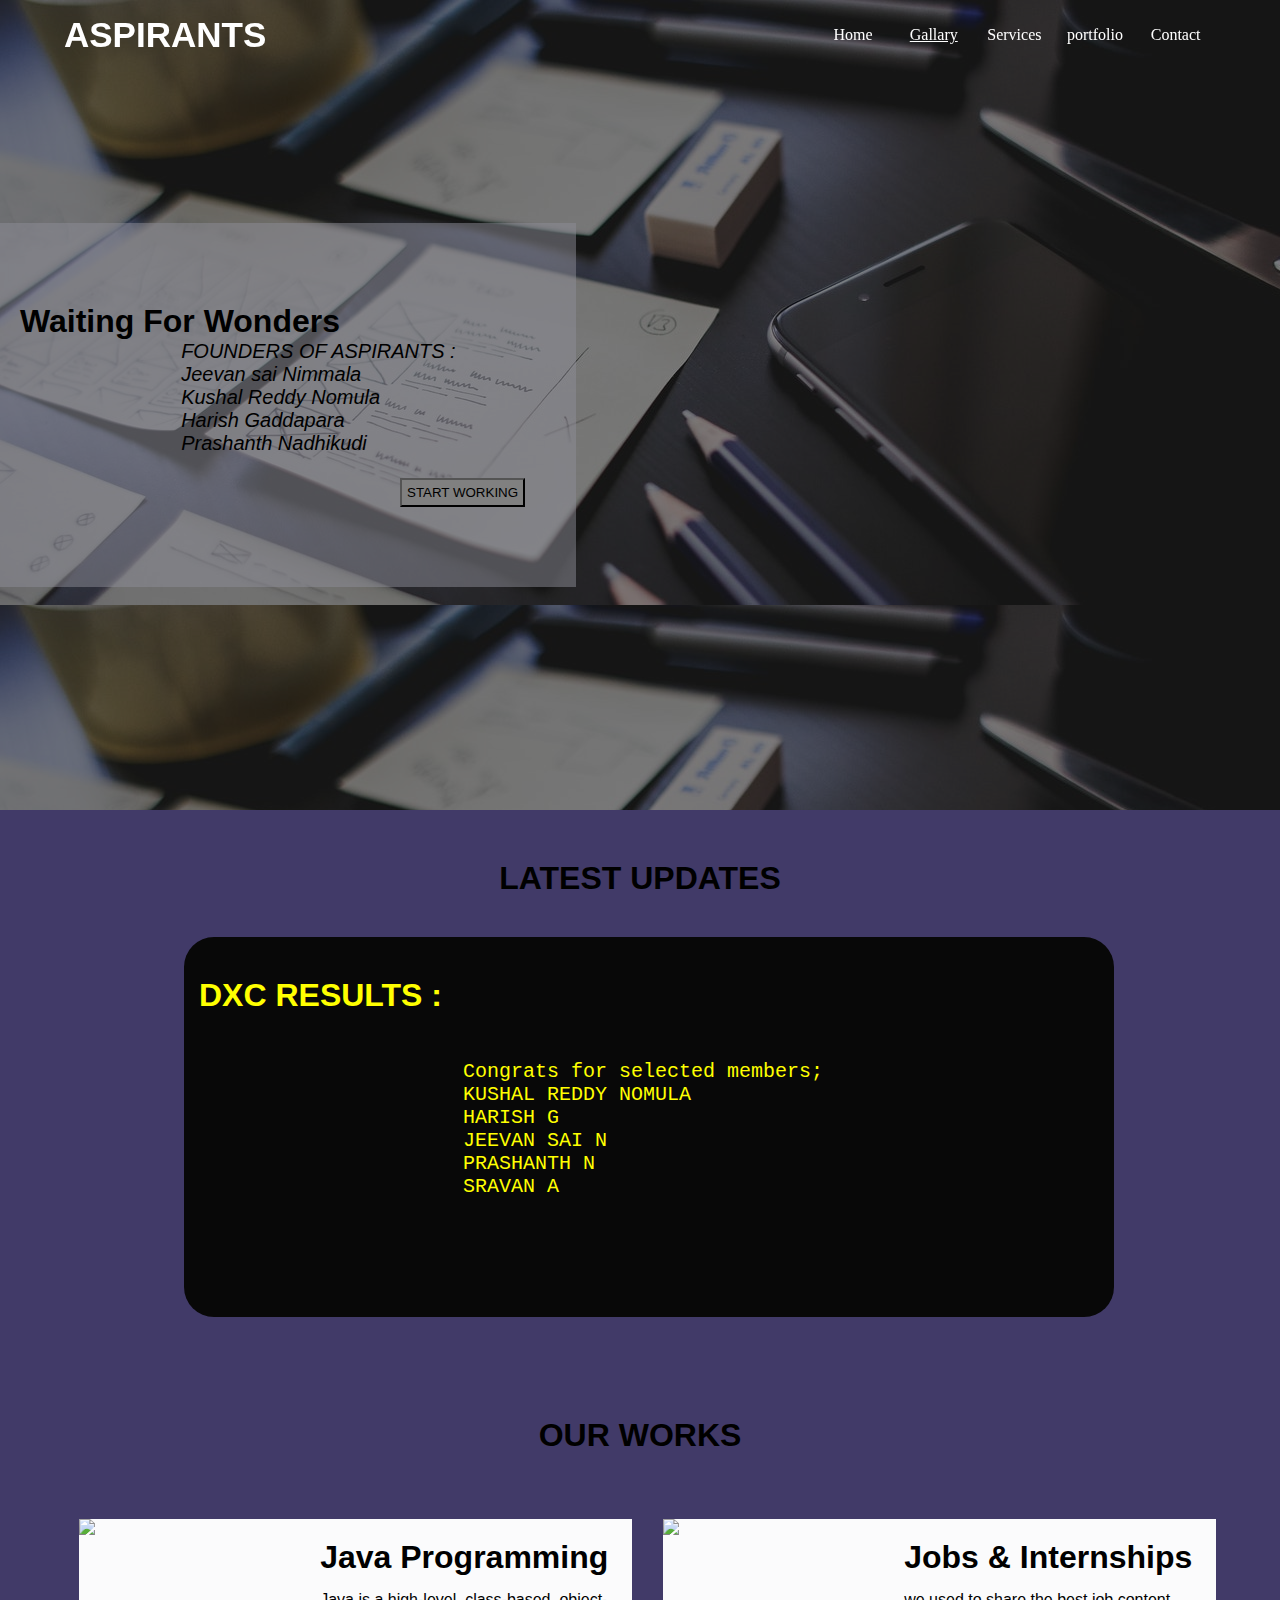
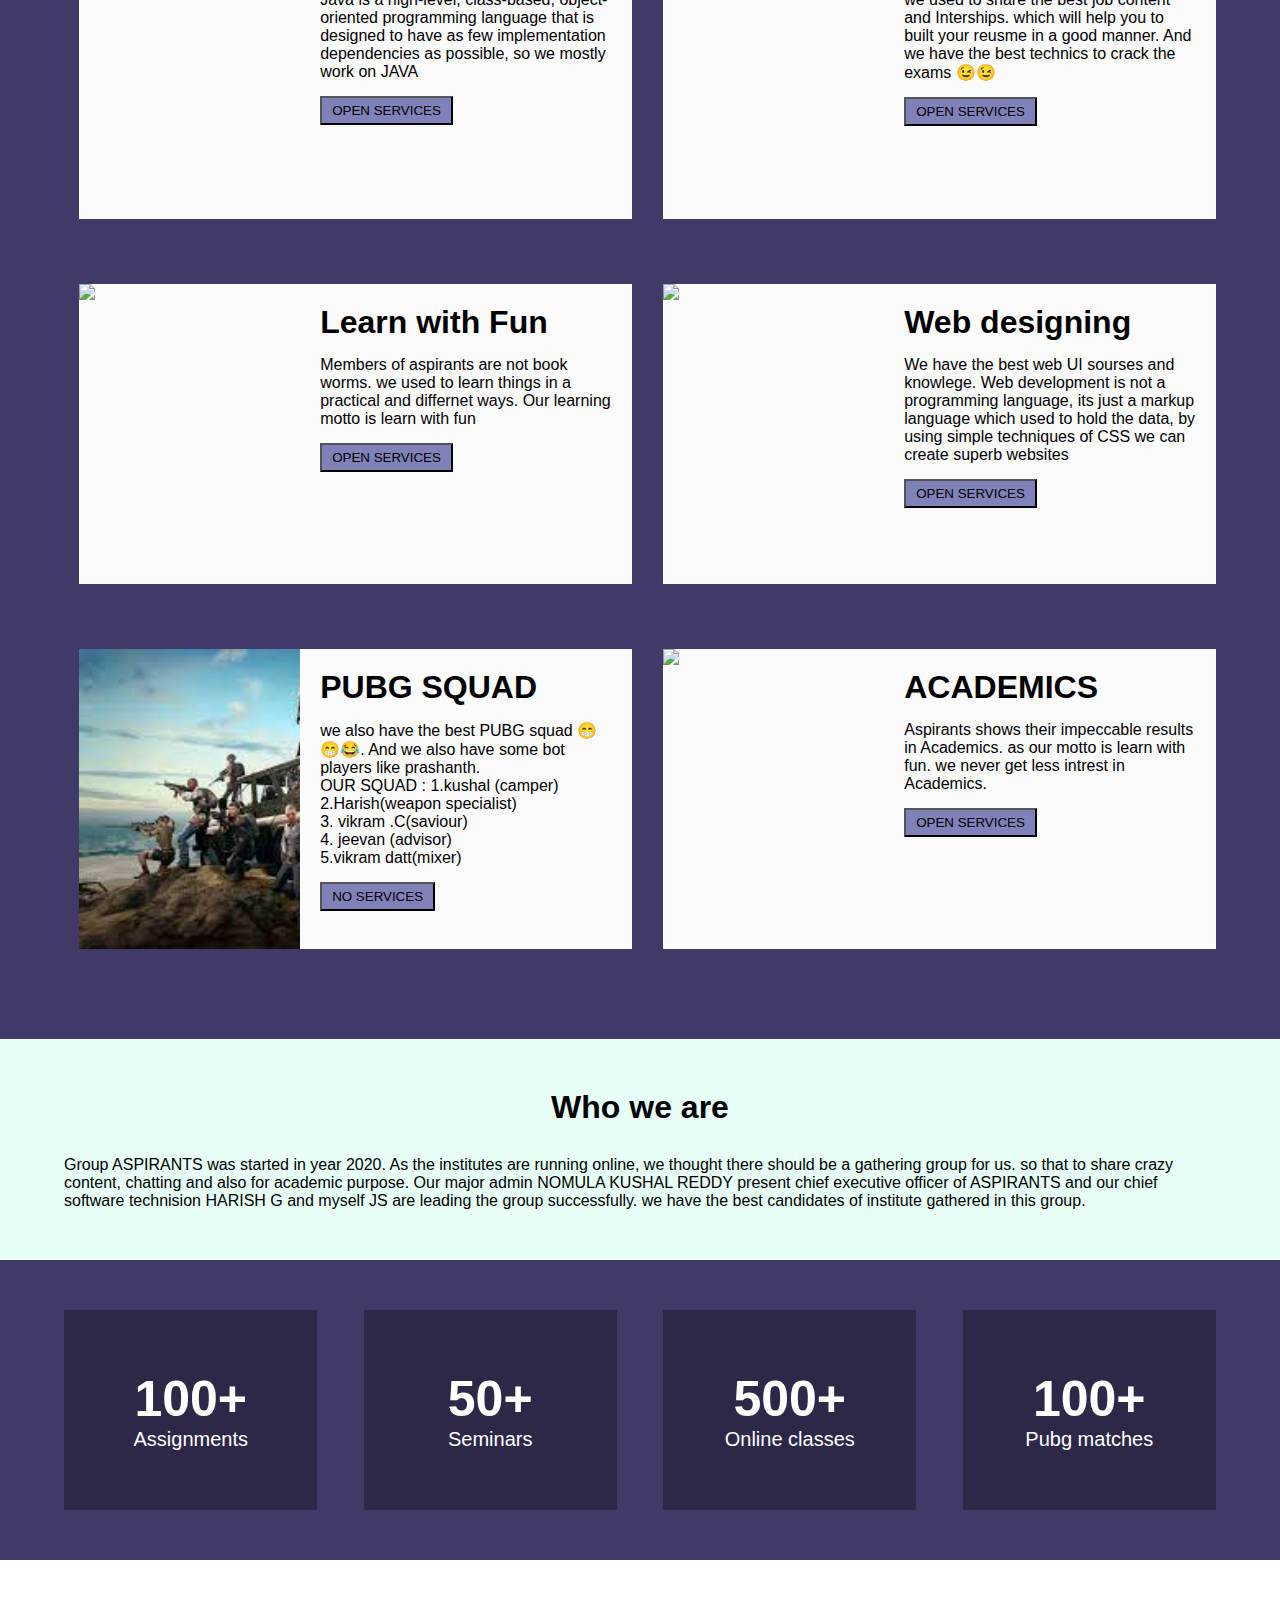
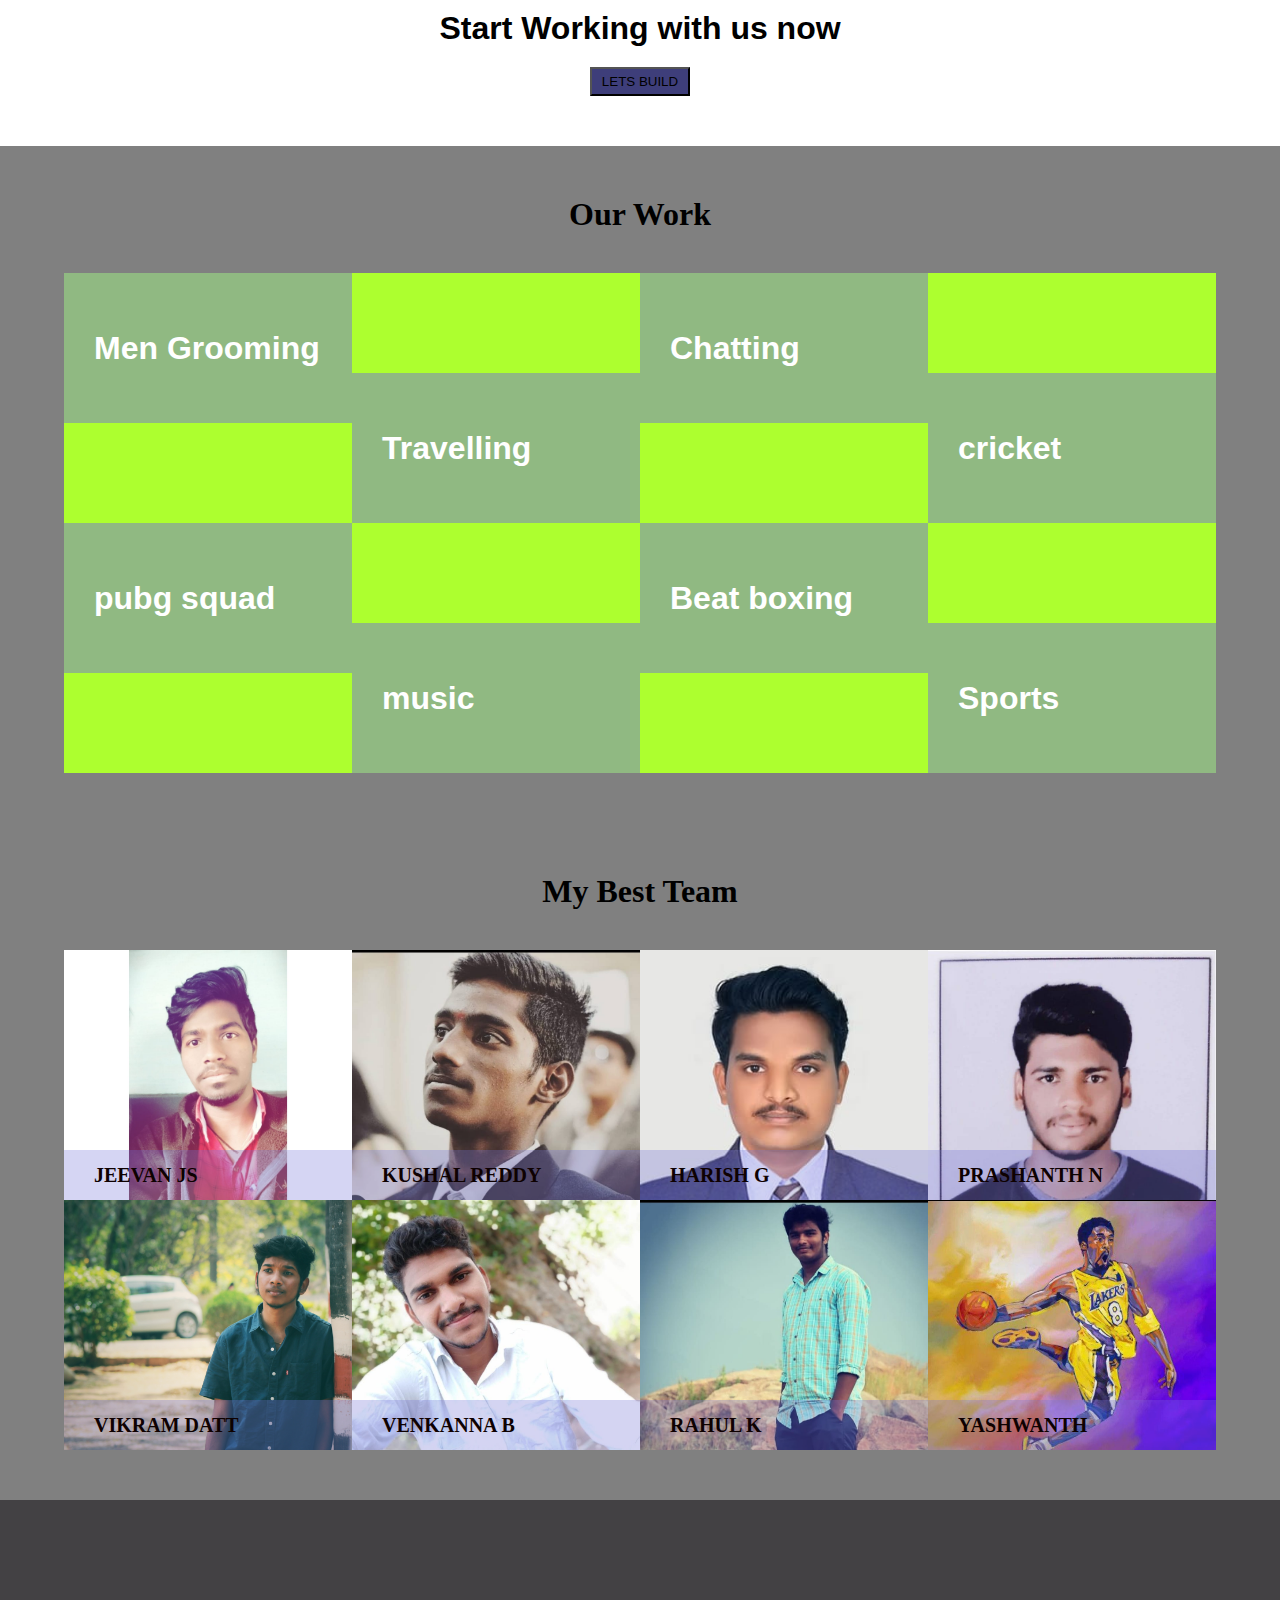
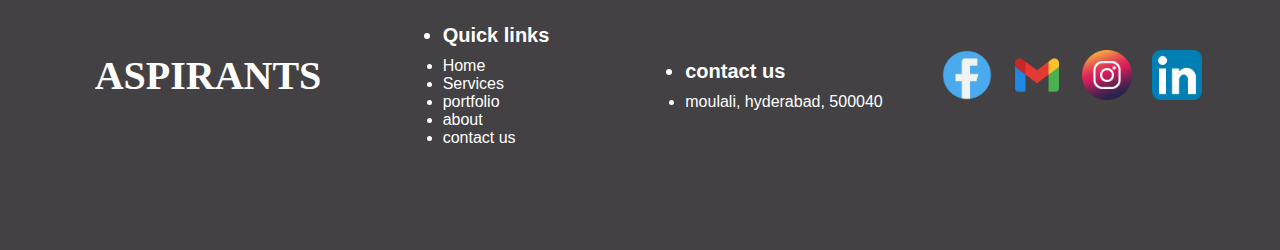
==== commit d06c1979: "Update index.html" ====
--- a/index.html
+++ b/index.html
@@ -51,9 +51,13 @@
                     <h1 class="lu_head">DXC RESULTS : </h1>
                     <pre class="lu_content">
                         <br>
-                        <br>
-                        <br>
-                        will be updated soon.....!
+                      Congrats for selected members;
+                      KUSHAL REDDY NOMULA
+                      HARISH G
+                      JEEVAN SAI N
+                      PRASHANTH N
+                      SRAVAN A
+                       
                     </pre>
                 </div>
 
--- a/project.css
+++ b/project.css
@@ -109,6 +109,26 @@
   transition: 1s;
 }
 
+.layered-card {
+  display:block;
+  border-radius: 30px;
+  padding:40px 15px;
+  background-color:rgb(8, 8, 8);
+  margin-left: 120px;
+  width:900px;
+  height:300px;
+  align-items: center;
+ 
+  
+}
+.lu_head{
+  color: yellow;
+  
+}
+.lu_content{
+  color: yellow;
+  font-size: 20px;
+}
 .services{
     padding-top: 50px;
     padding-bottom: 50px;
